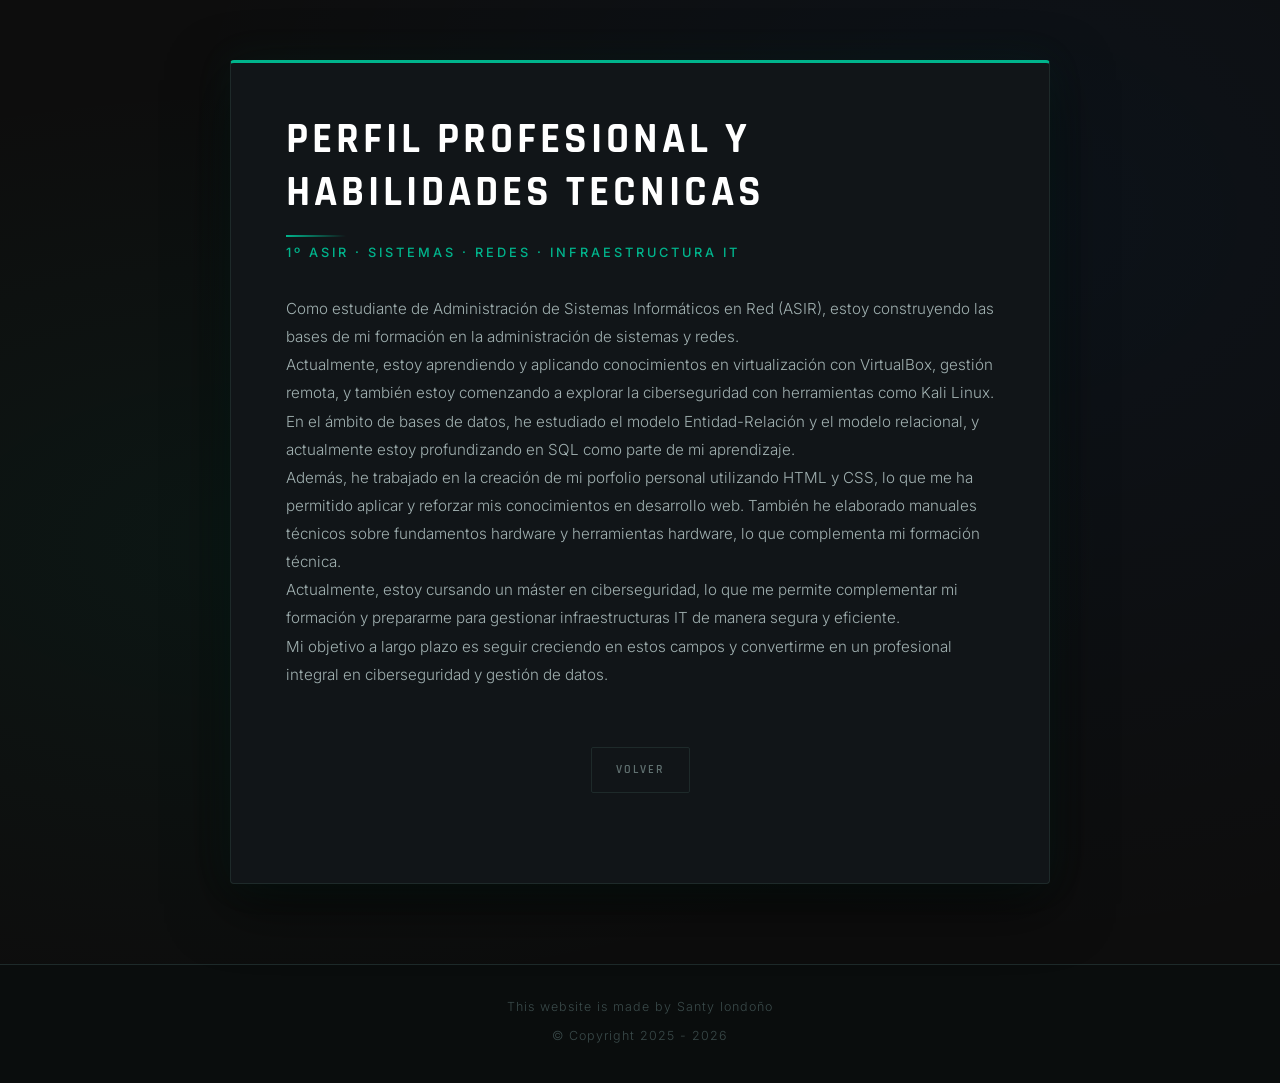
==== Perfilprofesional.html @ f31c4769 "Actualizar portfolio" ====
<!DOCTYPE html>
<html lang="es">

<head>
  <meta charset="UTF-8" />
  <meta name="viewport" content="width=device-width, initial-scale=1.0" />
  <title>Presentación</title>
  <link rel="stylesheet" href="CSS/styles.css" />
</head>

<body>
  <main>
    <div class="container">
      <div class="card presentacion-card">
        <div class="card-content">
          <h1 class="name">PERFIL PROFESIONAL Y HABILIDADES TECNICAS</h1>
          <p class="description">1º ASIR · Sistemas · Redes · Infraestructura IT</p>
          <article class="text-block">


            Como estudiante de Administración de Sistemas Informáticos en Red (ASIR), estoy construyendo las bases de mi
            formación en la administración de sistemas y redes.
            <br>
            Actualmente, estoy aprendiendo y aplicando conocimientos en virtualización con VirtualBox, gestión remota, y
            también estoy comenzando a explorar la ciberseguridad con herramientas como Kali Linux.
            <br>

            En el ámbito de bases de datos, he estudiado el modelo Entidad-Relación y el modelo relacional, y
            actualmente estoy profundizando en SQL como parte de mi aprendizaje.
            <br>
            Además, he trabajado en la creación de mi porfolio personal utilizando HTML y CSS, lo que me ha permitido
            aplicar y reforzar mis conocimientos en desarrollo web. También he elaborado manuales técnicos sobre
            fundamentos hardware y herramientas hardware, lo que complementa mi formación técnica.
            <br>
            Actualmente, estoy cursando un máster en ciberseguridad, lo que me permite complementar mi formación y
            prepararme para gestionar infraestructuras IT de manera segura y eficiente.
            <br>
            Mi objetivo a largo plazo es seguir creciendo en estos campos y convertirme en un profesional integral en
            ciberseguridad y gestión de datos.
            <br><br>            <div class="volver-btn-container">
              <a href="Presentacion.html" class="contact-btn volver-btn">VOLVER</a>
            </div>

        </div>
      </div>
    </div>
  </main>
</body>
<br>
<footer id="finalBar">
        <p>This website is made by Santy londoño</p>
        <p>© Copyright 2025 -
            <script>document.write(new Date().getFullYear());</script>
        </p>
    </footer>
</html>
---- CSS/styles.css ----
@import url('https://fonts.googleapis.com/css2?family=Rajdhani:wght@400;500;600;700&family=Inter:wght@300;400;500&display=swap');

* {
  margin: 0;
  padding: 0;
  box-sizing: border-box;
}

body {
  background-color: #0d0d0d;
  background-image: 
    radial-gradient(ellipse at 20% 50%, rgba(0, 180, 140, 0.06) 0%, transparent 60%),
    radial-gradient(ellipse at 80% 20%, rgba(0, 120, 255, 0.05) 0%, transparent 60%);
  color: #e0e0e0;
  font-family: 'Inter', sans-serif;
  font-weight: 300;
  min-height: 100vh;
}

.container {
  display: flex;
  justify-content: center;
  align-items: center;
  min-height: 100vh;
  padding: 60px 20px;
}

.card {
  background: #111518;
  border: 1px solid #1e2a2a;
  border-top: 3px solid #00b48c;
  border-radius: 4px;
  width: 100%;
  max-width: 820px;
  box-shadow: 
    0 0 40px rgba(0, 180, 140, 0.07),
    0 20px 60px rgba(0, 0, 0, 0.6);
  transition: box-shadow 0.3s ease;
}

.card:hover {
  box-shadow: 
    0 0 60px rgba(0, 180, 140, 0.12),
    0 20px 60px rgba(0, 0, 0, 0.7);
}

.card-content {
  padding: 50px 55px;
}

.name {
  font-family: 'Rajdhani', sans-serif;
  font-size: 2.6rem;
  font-weight: 700;
  letter-spacing: 4px;
  color: #ffffff;
  text-transform: uppercase;
  margin-bottom: 8px;
  position: relative;
  padding-bottom: 18px;
}

.name::after {
  content: '';
  position: absolute;
  bottom: 0;
  left: 0;
  width: 60px;
  height: 2px;
  background: linear-gradient(90deg, #00b48c, transparent);
}

.description {
  font-size: 0.8rem;
  letter-spacing: 3px;
  text-transform: uppercase;
  color: #00b48c;
  margin-bottom: 35px;
  font-weight: 500;
}

.Foto1 {
  float: right;
  width: 220px;
  margin: 0 0 20px 30px;
  object-fit: cover;
  border-radius: 4px;
  border: 1px solid #1e2a2a;
  filter: grayscale(20%);
  box-shadow: 0 0 25px rgba(0, 180, 140, 0.15);
}

@media (max-width: 600px) {
  .Foto1 {
    float: none;
    width: 100%;
    margin: 0 0 20px 0;
  }
}

.text-block {
  font-size: 0.95rem;
  line-height: 1.85;
  color: #a0b0b0;
  margin-bottom: 40px;
}

.text-block h2 {
  font-family: 'Rajdhani', sans-serif;
  font-size: 1rem;
  font-weight: 600;
  letter-spacing: 3px;
  text-transform: uppercase;
  color: #00b48c;
  margin: 30px 0 10px 0;
  padding-left: 12px;
  border-left: 2px solid #00b48c;
}

.text-block p {
  color: #a0b0b0;
  margin-bottom: 8px;
}

.volver-btn-container {
  display: flex;
  flex-wrap: wrap;
  gap: 12px;
  margin-top: 30px;
  justify-content: center;
  align-items: center;
}

.contact-btn {
  display: inline-block;
  padding: 11px 24px;
  font-family: 'Rajdhani', sans-serif;
  font-size: 0.75rem;
  font-weight: 600;
  letter-spacing: 2px;
  text-transform: uppercase;
  text-decoration: none;
  color: #00b48c;
  border: 1px solid #00b48c;
  border-radius: 2px;
  background: transparent;
  transition: all 0.25s ease;
  position: relative;
  overflow: hidden;
}

.contact-btn::before {
  content: '';
  position: absolute;
  top: 0;
  left: -100%;
  width: 100%;
  height: 100%;
  background: rgba(0, 180, 140, 0.08);
  transition: left 0.25s ease;
}

.contact-btn:hover::before {
  left: 0;
}

.contact-btn:hover {
  color: #ffffff;
  border-color: #00d4a8;
  box-shadow: 0 0 15px rgba(0, 180, 140, 0.2);
}

.volver-btn {
  color: #607070;
  border-color: #1e2a2a;
}

.volver-btn:hover {
  color: #ffffff;
  border-color: #00b48c;
  box-shadow: 0 0 15px rgba(0, 180, 140, 0.15);
}

.RAID5,
.ER {
  display: block;
  max-width: 100%;
  height: auto;
  margin: 16px auto;
  border: 1px solid #1e2a2a;
  border-radius: 4px;
  box-shadow: 0 0 20px rgba(0, 180, 140, 0.1);
}

.index-header {
  display: flex;
  align-items: center;
  justify-content: space-between;
  gap: 24px;
}

.foto-thumb {
  width: 110px;
  height: 110px;
  flex-shrink: 0;
  object-fit: cover;
  border-radius: 50%;
  border: 2px solid #00b48c;
  box-shadow: 0 0 20px rgba(0, 180, 140, 0.2);
  filter: grayscale(20%);
}

@media (max-width: 600px) {
  .index-header {
    flex-direction: column-reverse;
    align-items: flex-start;
  }
}

.ig-video {
  display: flex;
  justify-content: center;
  margin: 30px 0;
}

.phone-link {
  color: inherit;
  text-decoration: none;
  transition: color 0.2s ease;
}

.phone-link:hover {
  color: #ffffff;
  cursor: pointer;
}

#finalBar {
  background: #0a0d0d;
  border-top: 1px solid #1e2a2a;
  text-align: center;
  padding: 30px 20px;
  font-size: 0.78rem;
  color: #3a4a4a;
  letter-spacing: 1px;
  line-height: 2;
}

#finalBar p {
  margin-bottom: 4px;
}

@media (max-width: 600px) {
  .card-content {
    padding: 30px 25px;
  }

  .name {
    font-size: 1.8rem;
    letter-spacing: 2px;
  }

  .volver-btn-container {
    flex-direction: column;
  }

  .contact-btn {
    text-align: center;
  }
}
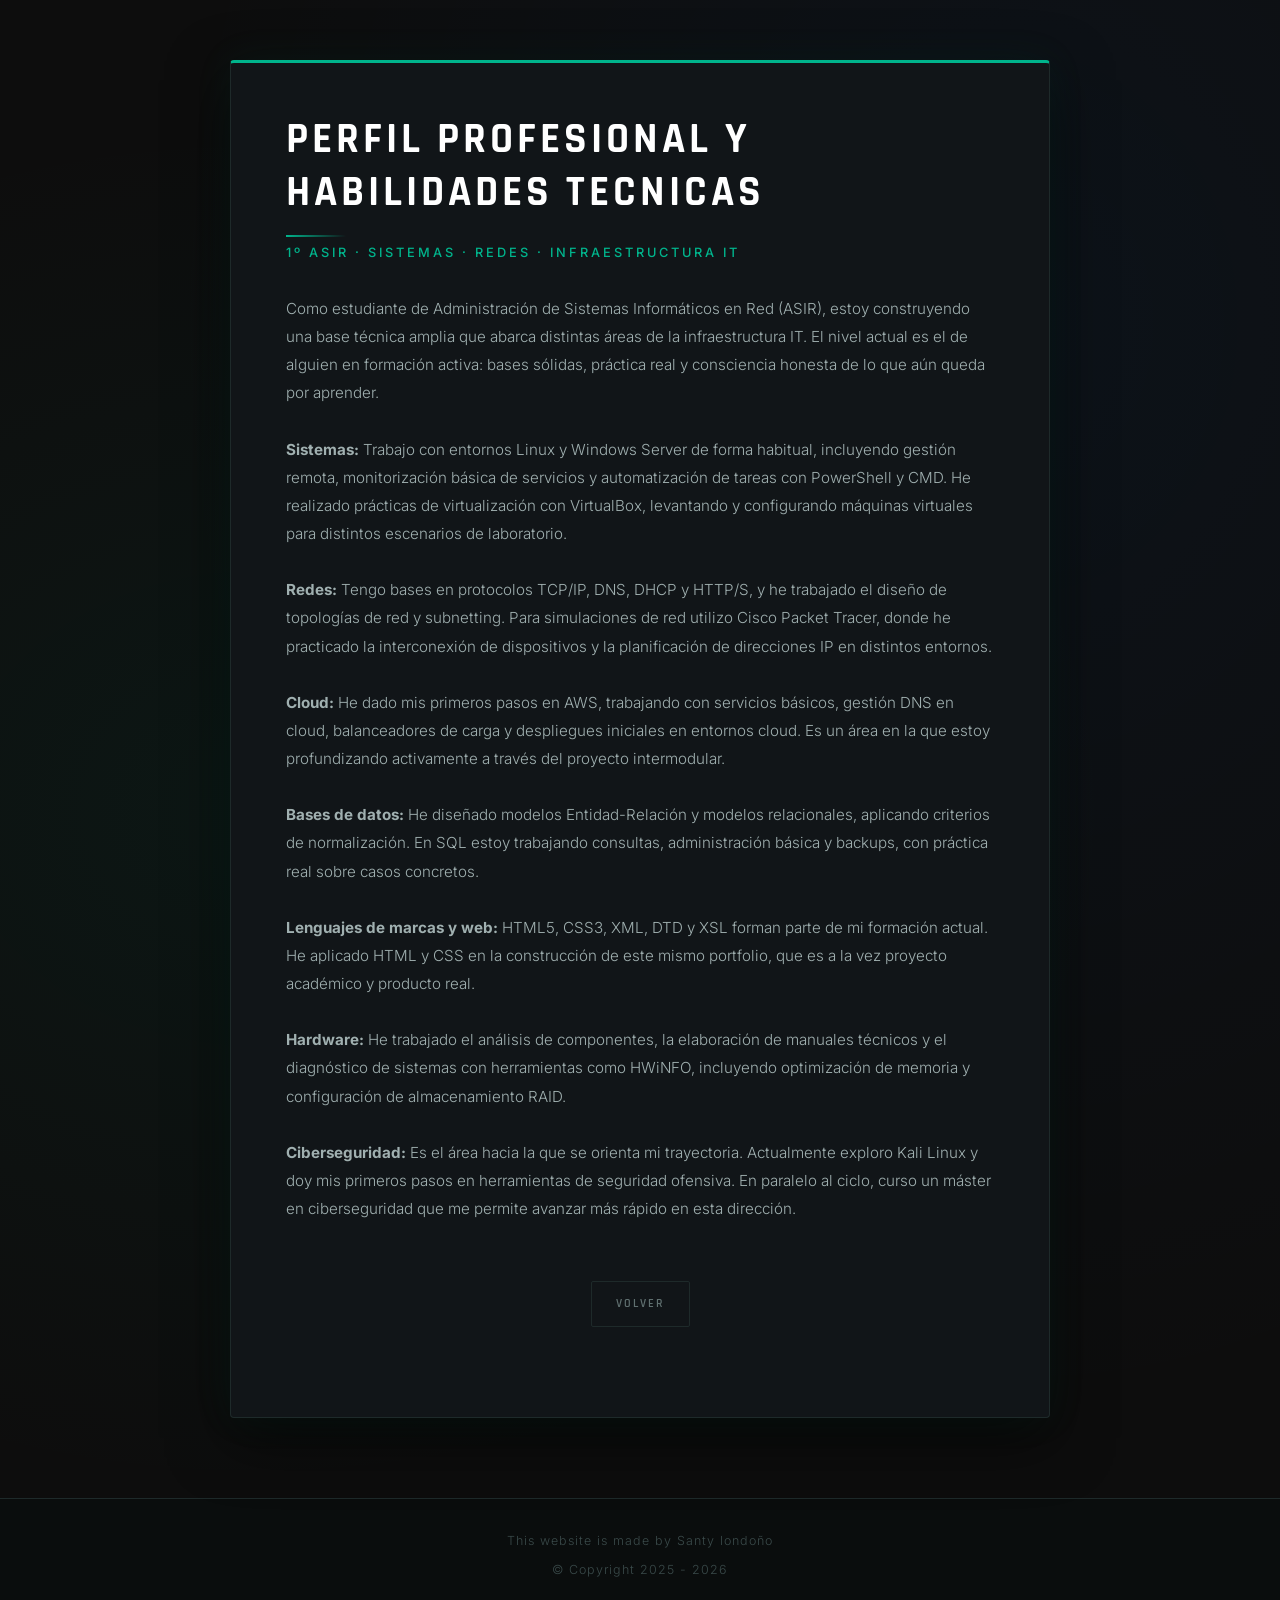
==== commit 0a323dfd: "Actualizar portfolio: fechas, habilidades, objetivo profesional y proyectos - Presentacion.html: act" ====
--- a/Perfilprofesional.html
+++ b/Perfilprofesional.html
@@ -18,26 +18,40 @@
           <article class="text-block">
 
 
-            Como estudiante de Administración de Sistemas Informáticos en Red (ASIR), estoy construyendo las bases de mi
-            formación en la administración de sistemas y redes.
-            <br>
-            Actualmente, estoy aprendiendo y aplicando conocimientos en virtualización con VirtualBox, gestión remota, y
-            también estoy comenzando a explorar la ciberseguridad con herramientas como Kali Linux.
-            <br>
-
-            En el ámbito de bases de datos, he estudiado el modelo Entidad-Relación y el modelo relacional, y
-            actualmente estoy profundizando en SQL como parte de mi aprendizaje.
-            <br>
-            Además, he trabajado en la creación de mi porfolio personal utilizando HTML y CSS, lo que me ha permitido
-            aplicar y reforzar mis conocimientos en desarrollo web. También he elaborado manuales técnicos sobre
-            fundamentos hardware y herramientas hardware, lo que complementa mi formación técnica.
-            <br>
-            Actualmente, estoy cursando un máster en ciberseguridad, lo que me permite complementar mi formación y
-            prepararme para gestionar infraestructuras IT de manera segura y eficiente.
-            <br>
-            Mi objetivo a largo plazo es seguir creciendo en estos campos y convertirme en un profesional integral en
-            ciberseguridad y gestión de datos.
-            <br><br>            <div class="volver-btn-container">
+            Como estudiante de Administración de Sistemas Informáticos en Red (ASIR), estoy construyendo una base técnica
+            amplia que abarca distintas áreas de la infraestructura IT. El nivel actual es el de alguien en formación
+            activa: bases sólidas, práctica real y consciencia honesta de lo que aún queda por aprender.
+            <br><br>
+            <strong>Sistemas:</strong> Trabajo con entornos Linux y Windows Server de forma habitual, incluyendo gestión
+            remota, monitorización básica de servicios y automatización de tareas con PowerShell y CMD. He realizado
+            prácticas de virtualización con VirtualBox, levantando y configurando máquinas virtuales para distintos
+            escenarios de laboratorio.
+            <br><br>
+            <strong>Redes:</strong> Tengo bases en protocolos TCP/IP, DNS, DHCP y HTTP/S, y he trabajado el diseño de
+            topologías de red y subnetting. Para simulaciones de red utilizo Cisco Packet Tracer, donde he practicado la
+            interconexión de dispositivos y la planificación de direcciones IP en distintos entornos.
+            <br><br>
+            <strong>Cloud:</strong> He dado mis primeros pasos en AWS, trabajando con servicios básicos, gestión DNS en
+            cloud, balanceadores de carga y despliegues iniciales en entornos cloud. Es un área en la que estoy
+            profundizando activamente a través del proyecto intermodular.
+            <br><br>
+            <strong>Bases de datos:</strong> He diseñado modelos Entidad-Relación y modelos relacionales, aplicando
+            criterios de normalización. En SQL estoy trabajando consultas, administración básica y backups, con práctica
+            real sobre casos concretos.
+            <br><br>
+            <strong>Lenguajes de marcas y web:</strong> HTML5, CSS3, XML, DTD y XSL forman parte de mi formación actual.
+            He aplicado HTML y CSS en la construcción de este mismo portfolio, que es a la vez proyecto académico y
+            producto real.
+            <br><br>
+            <strong>Hardware:</strong> He trabajado el análisis de componentes, la elaboración de manuales técnicos y el
+            diagnóstico de sistemas con herramientas como HWiNFO, incluyendo optimización de memoria y configuración de
+            almacenamiento RAID.
+            <br><br>
+            <strong>Ciberseguridad:</strong> Es el área hacia la que se orienta mi trayectoria. Actualmente exploro Kali
+            Linux y doy mis primeros pasos en herramientas de seguridad ofensiva. En paralelo al ciclo, curso un máster
+            en ciberseguridad que me permite avanzar más rápido en esta dirección.
+            <br><br>
+            <div class="volver-btn-container">
               <a href="Presentacion.html" class="contact-btn volver-btn">VOLVER</a>
             </div>
 
